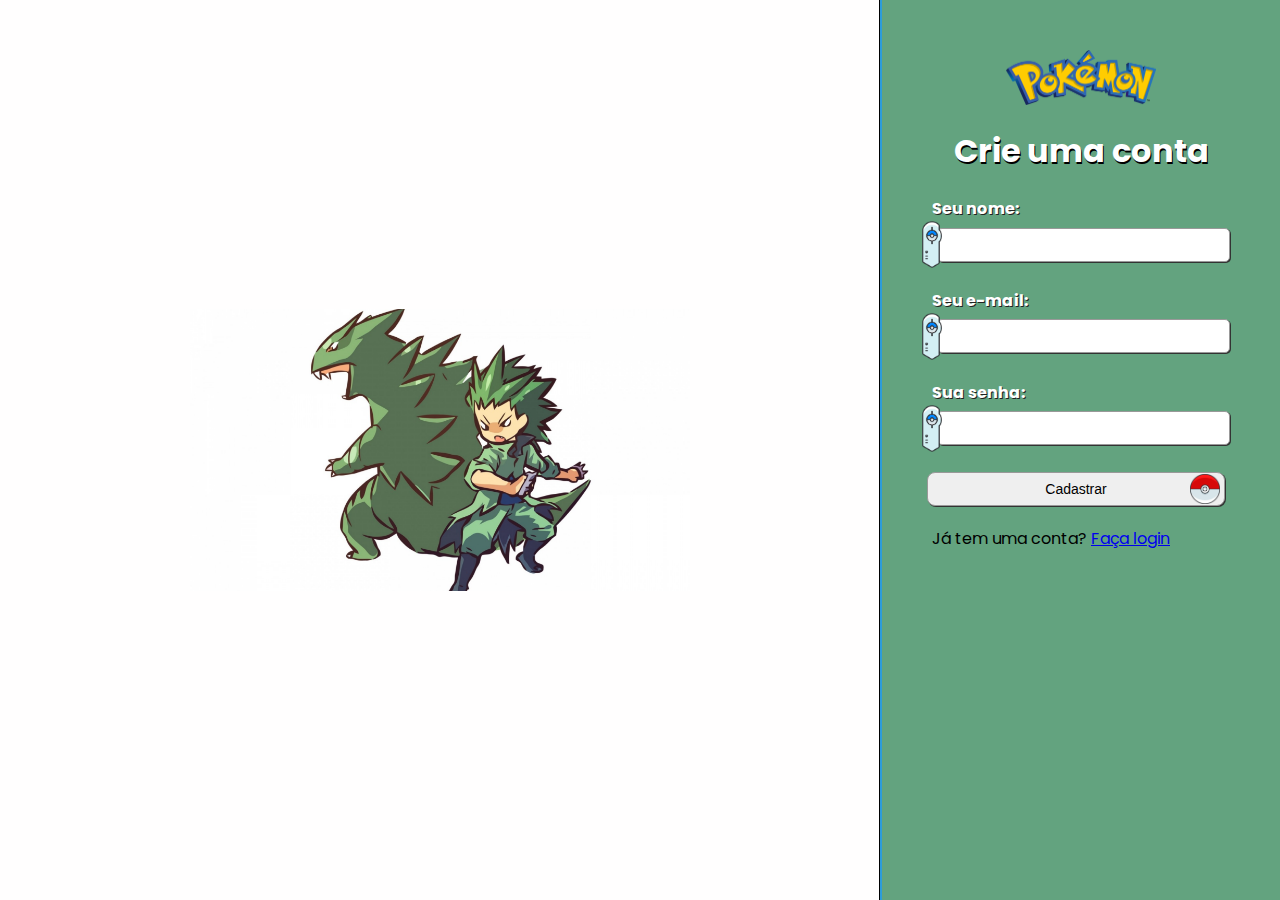
==== index.html @ 9837fa2c "Style basic" ====
<!DOCTYPE html>
<html lang="en">
<head>
    <meta charset="UTF-8">
    <meta http-equiv="X-UA-Compatible" content="IE=edge">
    <meta name="viewport" content="width=device-width, initial-scale=1.0">
    <title>FormJS</title>
    <link rel="stylesheet" href="style.css">
    <script src="./script.js"></script>
</head>
<body>
    <div class="screen">
        <div class="leftside">
            <img src="./images/pokeform.png" alt="imagem formulario pokemon">
        </div>
        <div class="rightside">
            <img src="./images/logo.png">
            <h1>Crie uma conta</h1>

            <form method="POST" class="pokevalidator">
                <label>
                    Seu nome:<br>
                    <div class="input-bar">
                        <img src="./images/group.png">
                    <input type="text" name="name" data-rules="required">
                    </div>
                </label>
                <label>
                    Seu e-mail:<br>
                    <div class="input-bar">
                        <img src="./images/group.png">
                        <input type="text" name="email">
                    </div>
                </label>
                <label>
                    Sua senha:<br>
                    <div class="input-bar">
                        <img src="./images/group.png">
                        <input type="text" name="password">
                    </div>
                </label>
                <label>
                    <div class="input-button">
                        <input type="submit" value="Cadastrar">
                        <img src="./images/pokeball.png">
                    </div>
                </label>
            </form>
            <div>
                Já tem uma conta? <a href="#">Faça login</a>
            </div>
        </div>
    </div>
</body>
</html>
---- style.css ----
@import url('https://fonts.googleapis.com/css2?family=Poppins:ital,wght@0,100;0,200;0,300;0,400;0,500;0,600;0,700;0,800;0,900;1,100;1,200;1,300;1,400;1,500;1,600;1,700;1,800;1,900&display=swap');

* {
    box-sizing: border-box;
}

body {
    font-family: 'Poppins', sans-serif;
    margin: 0;
}

.screen {
    display: flex;
    height: 100vh;
}

.leftside {
    flex: 1;
    display: flex;
    justify-content: center;
    align-items: center;
    background-color: rgb(255, 254, 254);
    border-right: 1px solid #000;
}

.leftside img {
    max-width: 500px;
    height: auto;
}

.rightside {
    width: 400px;
    background-color: #63a37f;
    padding: 50px;
    border-left: 2px solid #2D9CDB;
}

.rightside h1 {
    color: #FFF;
    text-shadow: 1px 2px #000;
    font-weight: bold;
    text-align: center;
}

.rightside img {
    display: flex;
    width: 150px;
    margin: auto;
}

.input-bar {
    display: flex;
    align-items: center;
}

.rightside label {
    display: block;
    color: #FFF;
    text-shadow: 1px 1px #222;
    font-weight: bold;
    margin-bottom: 20px;
}

.rightside label img {
    margin-left: -10px;
    width: 20px;
    z-index: 99;
}

.rightside input {
    width: 100%;
    border: 1px solid #999;
    box-shadow: 1px 1px #333;
    border-radius: 5px;
    padding: 8px;
    font-size: 14px;
    outline: 0;
    margin-left: -5px;
}

.input-button {
    display: flex;
    flex-direction: row;
    flex-wrap: nowrap;
    align-items: center;
}

.input-button img {
    margin-left: -35px !important;
    width: 30px !important;
    transition: transform .7s ease-in-out;
}

.input-button:hover img{
    transform: rotate(-360deg);
}

.input-button input {
    border-radius: 8px;
}
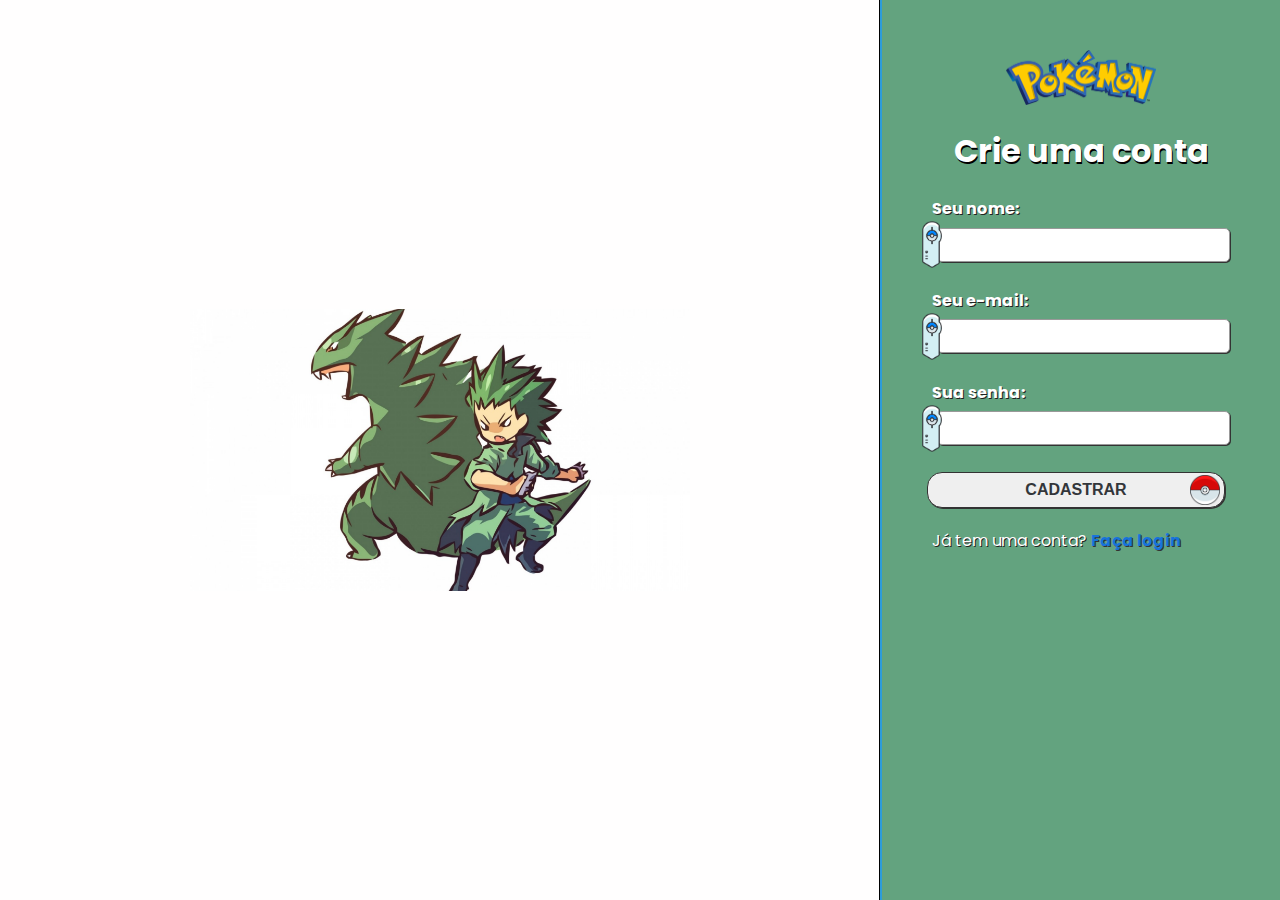
==== commit 78cd283d: "style main page finished" ====
--- a/index.html
+++ b/index.html
@@ -41,13 +41,13 @@
                 </label>
                 <label>
                     <div class="input-button">
-                        <input type="submit" value="Cadastrar">
+                        <input type="submit" value="Cadastrar" style="cursor: pointer;">
                         <img src="./images/pokeball.png">
                     </div>
                 </label>
             </form>
-            <div>
-                Já tem uma conta? <a href="#">Faça login</a>
+            <div class="input-login">
+                <p>Já tem uma conta? <a href="#">Faça login</a></p>
             </div>
         </div>
     </div>
--- a/style.css
+++ b/style.css
@@ -53,6 +53,12 @@
     align-items: center;
 }
 
+.input-bar input:focus {
+    border-top: 2px solid #2D9CDB;
+    border-right: 2px solid #2D9CDB;
+    border-bottom: 2px solid #2D9CDB;
+}
+
 .rightside label {
     display: block;
     color: #FFF;
@@ -83,6 +89,7 @@
     flex-direction: row;
     flex-wrap: nowrap;
     align-items: center;
+    cursor: pointer;
 }
 
 .input-button img {
@@ -91,10 +98,37 @@
     transition: transform .7s ease-in-out;
 }
 
+.input-button input {
+    display: inline-block;
+    border-radius: 15px;
+    border: 1px solid #333;
+    color: #33363A;
+    text-transform: uppercase;
+    font-size: 16px;
+    font-weight: bold;
+    transition: all .3s;
+}
+
+.input-button:hover input {
+    background-color: #FF9C0D;
+    color: #33363A;
+    box-shadow: 2px 2px 3px #FFD00B;
+    text-shadow: 1px 1px #ddd;
+}
+
+
 .input-button:hover img{
     transform: rotate(-360deg);
 }
 
-.input-button input {
-    border-radius: 8px;
+.input-login p {
+    color: #FFF;
+    text-shadow: 1px 1px #222;
+}
+
+.input-login a {
+    color: #1773db;
+    text-shadow: 1px 1px #333;
+    text-decoration: none;
+    font-weight: bold;
 }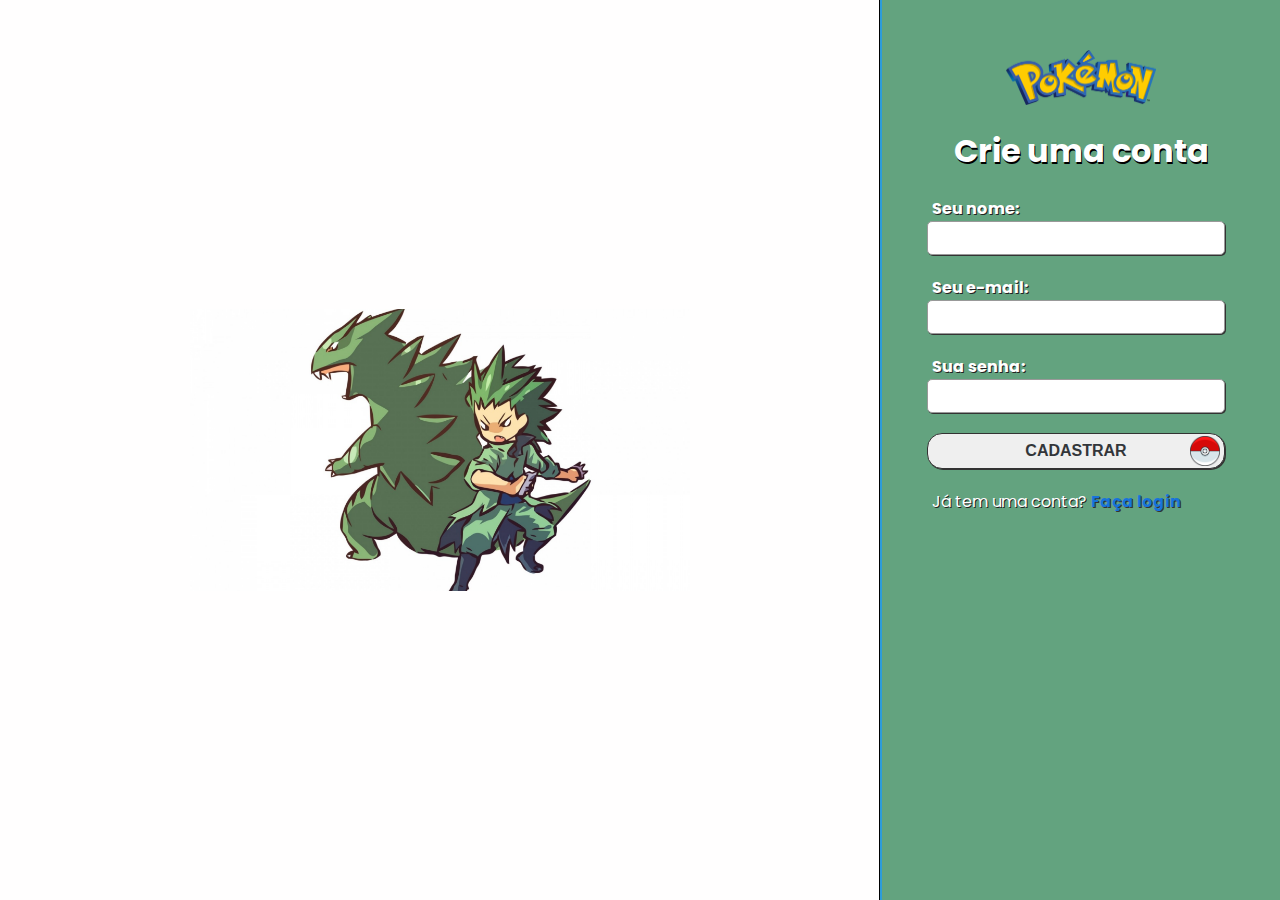
==== commit 0fef7e57: "validator finished" ====
--- a/index.html
+++ b/index.html
@@ -4,9 +4,9 @@
     <meta charset="UTF-8">
     <meta http-equiv="X-UA-Compatible" content="IE=edge">
     <meta name="viewport" content="width=device-width, initial-scale=1.0">
-    <title>FormJS</title>
+    <title>Virtual Pokedex</title>
+    <link rel="icon" href="./images/favicon.png"/>
     <link rel="stylesheet" href="style.css">
-    <script src="./script.js"></script>
 </head>
 <body>
     <div class="screen">
@@ -17,27 +17,27 @@
             <img src="./images/logo.png">
             <h1>Crie uma conta</h1>
 
-            <form method="POST" class="pokevalidator">
+            <form method="POST" action="cadastro.php" class="pokevalidator">
                 <label>
                     Seu nome:<br>
-                    <div class="input-bar">
+                    <!-- <div class="input-bar">
                         <img src="./images/group.png">
-                    <input type="text" name="name" data-rules="required">
-                    </div>
+                    </div> -->
+                    <input type="text" name="name" data-rules="required,min=4">
                 </label>
                 <label>
                     Seu e-mail:<br>
-                    <div class="input-bar">
+                    <!-- <div class="input-bar">
                         <img src="./images/group.png">
-                        <input type="text" name="email">
-                    </div>
+                    </div> -->
+                    <input type="text" name="email" data-rules="required,email">
                 </label>
                 <label>
                     Sua senha:<br>
-                    <div class="input-bar">
+                    <!-- <div class="input-bar">
                         <img src="./images/group.png">
-                        <input type="text" name="password">
-                    </div>
+                    </div> -->
+                    <input type="password" name="password" data-rules="required,min=6">
                 </label>
                 <label>
                     <div class="input-button">
@@ -51,5 +51,6 @@
             </div>
         </div>
     </div>
+    <script src="./JS/form.js"></script>
 </body>
 </html>--- a/style.css
+++ b/style.css
@@ -48,16 +48,10 @@
     margin: auto;
 }
 
-.input-bar {
+/* .input-bar {
     display: flex;
     align-items: center;
-}
-
-.input-bar input:focus {
-    border-top: 2px solid #2D9CDB;
-    border-right: 2px solid #2D9CDB;
-    border-bottom: 2px solid #2D9CDB;
-}
+} */
 
 .rightside label {
     display: block;
@@ -67,11 +61,12 @@
     margin-bottom: 20px;
 }
 
-.rightside label img {
-    margin-left: -10px;
-    width: 20px;
-    z-index: 99;
-}
+/* .rightside .input-bar img {
+    display: inline-block !important;
+    margin-left: -10px !important;
+    width: 20px !important;
+    z-index: 99 !important;
+} */
 
 .rightside input {
     width: 100%;
@@ -82,6 +77,13 @@
     font-size: 14px;
     outline: 0;
     margin-left: -5px;
+}
+
+.rightside input:focus {
+    border-top: 2px solid #2D9CDB;
+    border-right: 2px solid #2D9CDB;
+    border-left: 2px solid #2D9CDB;
+    border-bottom: 2px solid #2D9CDB;
 }
 
 .input-button {
@@ -112,13 +114,51 @@
 .input-button:hover input {
     background-color: #FF9C0D;
     color: #33363A;
+    text-shadow: 1px 1px #ddd;
     box-shadow: 2px 2px 3px #FFD00B;
-    text-shadow: 1px 1px #ddd;
 }
 
+.input-button:active input {
+    background-color: #00FA6D;
+    color: #FFF;
+    text-shadow: 2px 2px #333;
+    box-shadow: 2px 2px 3px #0A734C;
+}
 
-.input-button:hover img{
-    transform: rotate(-360deg);
+@keyframes rotate {
+    0% {
+    transform: rotate(0deg);
+    }
+    50% {
+    transform: rotate(180deg);
+    }
+    100% {
+    transform: rotate(360deg);
+    }
+}
+
+@keyframes scale {
+    0% {
+    transform: scale(1);
+    }
+    50% {
+    transform: scale(1.2);
+    }
+    100% {
+    transform: scale(1);
+    }
+}
+
+.input-button:hover img {
+    animation: rotate 1s ease;
+    border: 2px solid #FFF;
+    border-radius: 50%;
+}
+
+.input-button:active img {
+    animation: scale 1s ease;
+    border: 2px solid #2D9CDB;
+    border-radius: 50%;
 }
 
 .input-login p {
@@ -131,4 +171,22 @@
     text-shadow: 1px 1px #333;
     text-decoration: none;
     font-weight: bold;
+}
+
+.error {
+    font-size: 11px;
+    background-color: #FF0000;
+    color: #FFF;
+    padding: 4px;
+    margin-top: 0px;
+    margin-bottom: -5px;
+    margin-right: 10px;
+    border-radius: 0px 0px 20px 20px;
+    text-align: center;
+}
+
+@media (max-width: 768px) {
+    .leftside {
+        display: none;
+    }
 }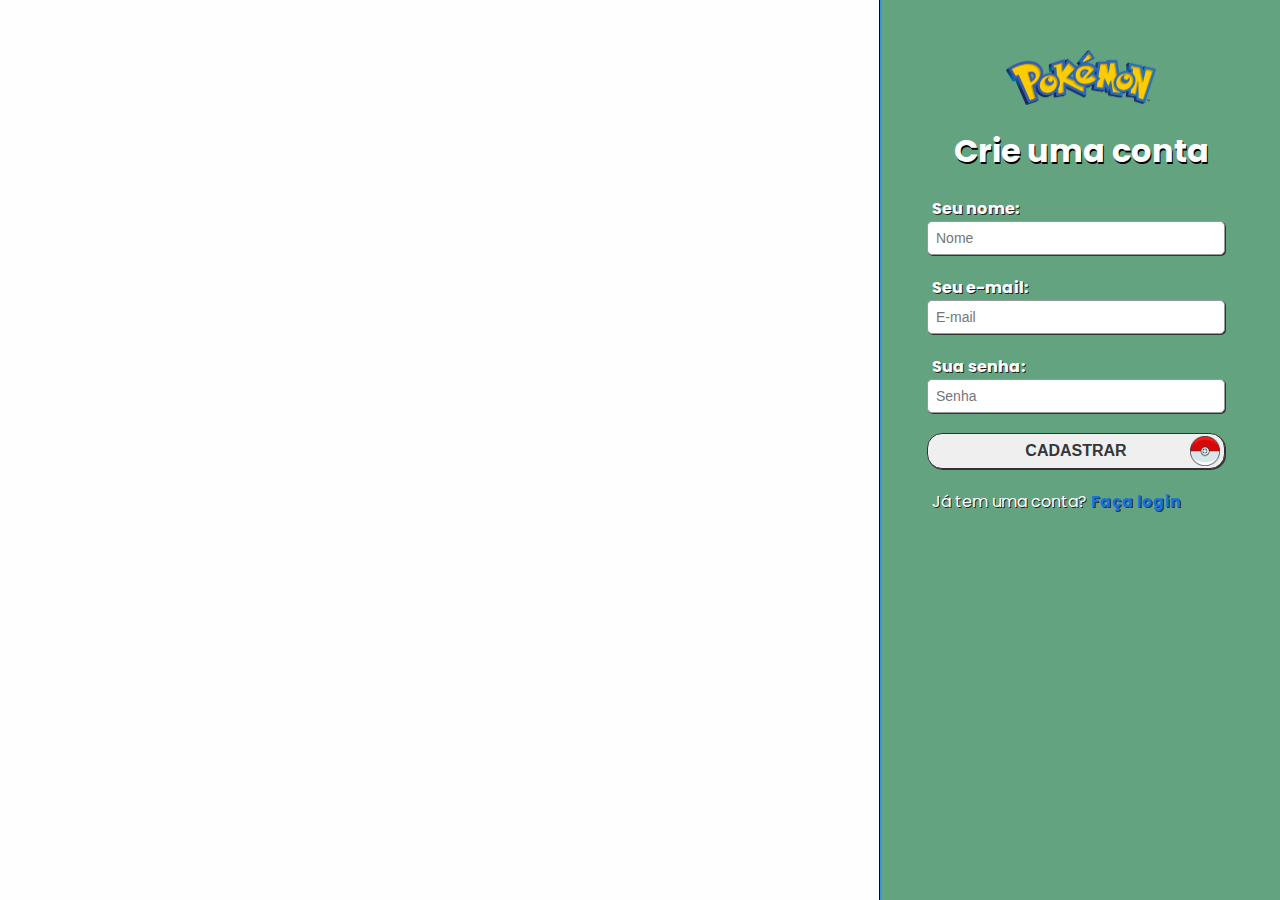
==== commit 57c4fe20: "criação do slide" ====
--- a/index.html
+++ b/index.html
@@ -11,9 +11,16 @@
 <body>
     <div class="screen">
         <div class="leftside">
-            <img src="./images/pokeform.png" alt="imagem formulario pokemon">
+            <div class="poke-slider">
+                <div class="slider-item"></div>
+                <div class="slider-item"></div>
+                <div class="slider-item"></div>
+                <div class="slider-item"></div>
+                <div class="slider-item"></div>
+            </div>
         </div>
-        <div class="rightside">
+
+        <div id="cadastro" class="rightside-cadastro">
             <img src="./images/logo.png">
             <h1>Crie uma conta</h1>
 
@@ -23,33 +30,73 @@
                     <!-- <div class="input-bar">
                         <img src="./images/group.png">
                     </div> -->
-                    <input type="text" name="name" data-rules="required,min=4">
+                    <input type="text" name="name" placeholder="Nome" data-rules="required,min=4">
                 </label>
                 <label>
                     Seu e-mail:<br>
                     <!-- <div class="input-bar">
                         <img src="./images/group.png">
                     </div> -->
-                    <input type="text" name="email" data-rules="required,email">
+                    <input type="text" name="email" placeholder="E-mail" data-rules="required,email">
                 </label>
                 <label>
                     Sua senha:<br>
                     <!-- <div class="input-bar">
                         <img src="./images/group.png">
                     </div> -->
-                    <input type="password" name="password" data-rules="required,min=6">
+                    <input type="password" name="password" placeholder="Senha" data-rules="required,min=6">
                 </label>
                 <label>
-                    <div class="input-button">
+                    <div class="input-button btn-cadastro">
                         <input type="submit" value="Cadastrar" style="cursor: pointer;">
                         <img src="./images/pokeball.png">
                     </div>
                 </label>
             </form>
             <div class="input-login">
-                <p>Já tem uma conta? <a href="#">Faça login</a></p>
+                <p>Já tem uma conta? <a href="#" onclick="exibeLogin()">Faça login</a></p>
             </div>
         </div>
+
+        <div id="login" class="rightside-login">
+            <img src="./images/logo.png">
+            <h1>Faça login</h1>
+
+            <form method="POST" action="login.php" class="pokevalidator">
+                <label>
+                    Seu e-mail:<br>
+                    <!-- <div class="input-bar">
+                        <img src="./images/group.png">
+                    </div> -->
+                    <input type="text" name="email" placeholder="E-mail" data-rules="required,email">
+                </label>
+                <label>
+                    Sua senha:<br>
+                    <!-- <div class="input-bar">
+                        <img src="./images/group.png">
+                    </div> -->
+                    <input type="password" name="password" placeholder="Senha" data-rules="required,min=6">
+                </label>
+                <label>
+                    <div class="input-button btn-login">
+                        <input type="submit" value="Login" style="cursor: pointer;">
+                        <img src="./images/pokeball.png">
+                    </div>
+                </label>
+            </form>
+            <div class="input-login">
+                <p>Não tem uma conta? <a href="#" onclick="exibeCadastro()">Cadastre-se</a></p>
+            </div>
+        </div>
+
+        <div id="load-pokeball" class="rightside-load">
+            <div class="pokeball-transition">
+                <img src="./images/pokeball.png" class="circle">
+                <img src="./images/pokeball.png" class="circle">
+                <img src="./images/pokeball.png" class="circle">
+            </div>
+        </div>
+
     </div>
     <script src="./JS/form.js"></script>
 </body>
--- a/style.css
+++ b/style.css
@@ -9,10 +9,87 @@
     margin: 0;
 }
 
+/********************************
+Animation
+*********************************/
+
+@keyframes rotate {
+    0% {
+    transform: rotate(0deg);
+    }
+    50% {
+    transform: rotate(180deg);
+    }
+    100% {
+    transform: rotate(360deg);
+    }
+}
+
+@keyframes scale {
+    0% {
+    transform: scale(1);
+    }
+    50% {
+    transform: scale(1.2);
+    }
+    100% {
+    transform: scale(1);
+    }
+}
+
+@keyframes rotate-load {
+    0%{
+        transform: rotate(0deg);
+    }
+    50%{
+        transform: rotate(0deg);
+    }
+    100%{
+        transform: rotate(360deg);
+    }
+}
+
+@keyframes slideleft {
+    0%{
+        transform:translateX(0px);
+    }
+    25%{
+        transform:translateX(85px);
+    }
+    50%{
+        transform:translateX(0px);
+    }
+    100%{
+
+    }
+}
+
+@keyframes slideright {
+    0%{
+        transform:translateX(0px);
+    }
+    25%{
+        transform:translateX(-85px);
+    }
+    50%{
+        transform:translateX(0px);
+    }
+    100%{
+        
+    }
+}
+/********************************
+Animation
+*********************************/
+
 .screen {
     display: flex;
     height: 100vh;
 }
+
+/********************************
+Poke-Slider
+*********************************/
 
 .leftside {
     flex: 1;
@@ -28,21 +105,29 @@
     height: auto;
 }
 
-.rightside {
+/********************************
+Poke-Slider
+*********************************/
+
+/********************************
+Login
+*********************************/
+.rightside-login {
     width: 400px;
-    background-color: #63a37f;
+    background-color: #2D9CDB;
     padding: 50px;
-    border-left: 2px solid #2D9CDB;
-}
-
-.rightside h1 {
+    border-left: 2px solid #63a37f;
+    display: none;
+}
+
+.rightside-login h1 {
     color: #FFF;
     text-shadow: 1px 2px #000;
     font-weight: bold;
     text-align: center;
 }
 
-.rightside img {
+.rightside-login img {
     display: flex;
     width: 150px;
     margin: auto;
@@ -53,7 +138,7 @@
     align-items: center;
 } */
 
-.rightside label {
+.rightside-login label {
     display: block;
     color: #FFF;
     text-shadow: 1px 1px #222;
@@ -61,14 +146,14 @@
     margin-bottom: 20px;
 }
 
-/* .rightside .input-bar img {
+/* .rightside-login .input-bar img {
     display: inline-block !important;
     margin-left: -10px !important;
     width: 20px !important;
     z-index: 99 !important;
 } */
 
-.rightside input {
+.rightside-login input {
     width: 100%;
     border: 1px solid #999;
     box-shadow: 1px 1px #333;
@@ -79,13 +164,197 @@
     margin-left: -5px;
 }
 
-.rightside input:focus {
+.rightside-login input:focus {
+    border-top: 2px solid #63a37f;
+    border-right: 2px solid #63a37f;
+    border-left: 2px solid #63a37f;
+    border-bottom: 2px solid #63a37f;
+}
+
+.input-button.btn-login input {
+    display: inline-block;
+    border-radius: 15px;
+    border: 1px solid #333 !important;
+    color: #33363A;
+    text-transform: uppercase;
+    font-size: 16px;
+    font-weight: bold;
+    transition: all .3s;
+}
+
+.input-button.btn-login:hover input {
+    background-color: #FF9C0D;
+    color: #33363A;
+    text-shadow: 1px 1px #ddd;
+    box-shadow: 2px 2px 3px #FFD00B;
+    border: none !important;
+}
+
+.input-button.btn-login:active input {
+    background-color: #0068FF;
+    color: #FFF;
+    text-shadow: 2px 2px #333;
+    box-shadow: 2px 2px 3px #005fb3;
+    border: none !important;
+}
+
+.input-button.btn-login:hover img {
+    animation: rotate 1s ease;
+    border: 2px solid #FFF;
+    border-radius: 50%;
+}
+
+.input-button.btn-login:active img {
+    animation: scale 1s ease;
+    border: 2px solid #00FA6D;
+    border-radius: 50%;
+}
+
+/********************************
+Login
+*********************************/
+
+/********************************
+Load screen
+*********************************/
+.rightside-load {
+    display: flex;
+    flex-direction: row;
+    align-items: center;
+    background-image: linear-gradient(#63a37f, #2D9CDB);
+    display: none;
+}
+.pokeball-transition {
+    transform-origin: center;
+    animation: rotate-load 2s ease forwards infinite;
+}
+
+.pokeball-transition img {
+    width: 50px;
+}
+.circle {
+    position: relative;
+    animation: rotate 2s ease forwards infinite;
+}
+
+.circle:nth-child(1){
+    left: -30px;
+    animation: slideleft 2s ease forwards infinite;
+}
+
+.circle:nth-child(3){
+    left: 30px;
+    animation: slideright 2s ease forwards infinite;
+}
+
+/********************************
+Load screen
+*********************************/
+
+/********************************
+Cadastro 
+*********************************/
+.rightside-cadastro {
+    width: 400px;
+    background-color: #63a37f;
+    padding: 50px;
+    border-left: 2px solid #2D9CDB;
+}
+
+.rightside-cadastro h1 {
+    color: #FFF;
+    text-shadow: 1px 2px #000;
+    font-weight: bold;
+    text-align: center;
+}
+
+.rightside-cadastro img {
+    display: flex;
+    width: 150px;
+    margin: auto;
+}
+
+/* .input-bar {
+    display: flex;
+    align-items: center;
+} */
+
+.rightside-cadastro label {
+    display: block;
+    color: #FFF;
+    text-shadow: 1px 1px #222;
+    font-weight: bold;
+    margin-bottom: 20px;
+}
+
+/* .rightside-cadastro .input-bar img {
+    display: inline-block !important;
+    margin-left: -10px !important;
+    width: 20px !important;
+    z-index: 99 !important;
+} */
+
+.rightside-cadastro input {
+    width: 100%;
+    border: 1px solid #999;
+    box-shadow: 1px 1px #333;
+    border-radius: 5px;
+    padding: 8px;
+    font-size: 14px;
+    outline: 0;
+    margin-left: -5px;
+}
+
+.rightside-cadastro input:focus {
     border-top: 2px solid #2D9CDB;
     border-right: 2px solid #2D9CDB;
     border-left: 2px solid #2D9CDB;
     border-bottom: 2px solid #2D9CDB;
 }
 
+.input-button.btn-cadastro input {
+    display: inline-block;
+    border-radius: 15px;
+    border: 1px solid #333 !important;
+    color: #33363A;
+    text-transform: uppercase;
+    font-size: 16px;
+    font-weight: bold;
+    transition: all .3s;
+}
+
+.input-button.btn-cadastro:hover input {
+    background-color: #FF9C0D;
+    color: #33363A;
+    text-shadow: 1px 1px #ddd;
+    box-shadow: 2px 2px 3px #FFD00B;
+    border: none !important;
+}
+
+.input-button.btn-cadastro:active input {
+    background-color: #00FA6D;
+    color: #FFF;
+    text-shadow: 2px 2px #333;
+    box-shadow: 2px 2px 3px #0A734C;
+    border: none !important;
+}
+
+.input-button.btn-cadastro:hover img {
+    animation: rotate 1s ease;
+    border: 2px solid #FFF;
+    border-radius: 50%;
+}
+
+.input-button.btn-cadastro:active img {
+    animation: scale 1s ease;
+    border: 2px solid #2D9CDB;
+    border-radius: 50%;
+}
+
+/********************************
+Cadastro 
+*********************************/
+
 .input-button {
     display: flex;
     flex-direction: row;
@@ -98,67 +367,6 @@
     margin-left: -35px !important;
     width: 30px !important;
     transition: transform .7s ease-in-out;
-}
-
-.input-button input {
-    display: inline-block;
-    border-radius: 15px;
-    border: 1px solid #333;
-    color: #33363A;
-    text-transform: uppercase;
-    font-size: 16px;
-    font-weight: bold;
-    transition: all .3s;
-}
-
-.input-button:hover input {
-    background-color: #FF9C0D;
-    color: #33363A;
-    text-shadow: 1px 1px #ddd;
-    box-shadow: 2px 2px 3px #FFD00B;
-}
-
-.input-button:active input {
-    background-color: #00FA6D;
-    color: #FFF;
-    text-shadow: 2px 2px #333;
-    box-shadow: 2px 2px 3px #0A734C;
-}
-
-@keyframes rotate {
-    0% {
-    transform: rotate(0deg);
-    }
-    50% {
-    transform: rotate(180deg);
-    }
-    100% {
-    transform: rotate(360deg);
-    }
-}
-
-@keyframes scale {
-    0% {
-    transform: scale(1);
-    }
-    50% {
-    transform: scale(1.2);
-    }
-    100% {
-    transform: scale(1);
-    }
-}
-
-.input-button:hover img {
-    animation: rotate 1s ease;
-    border: 2px solid #FFF;
-    border-radius: 50%;
-}
-
-.input-button:active img {
-    animation: scale 1s ease;
-    border: 2px solid #2D9CDB;
-    border-radius: 50%;
 }
 
 .input-login p {
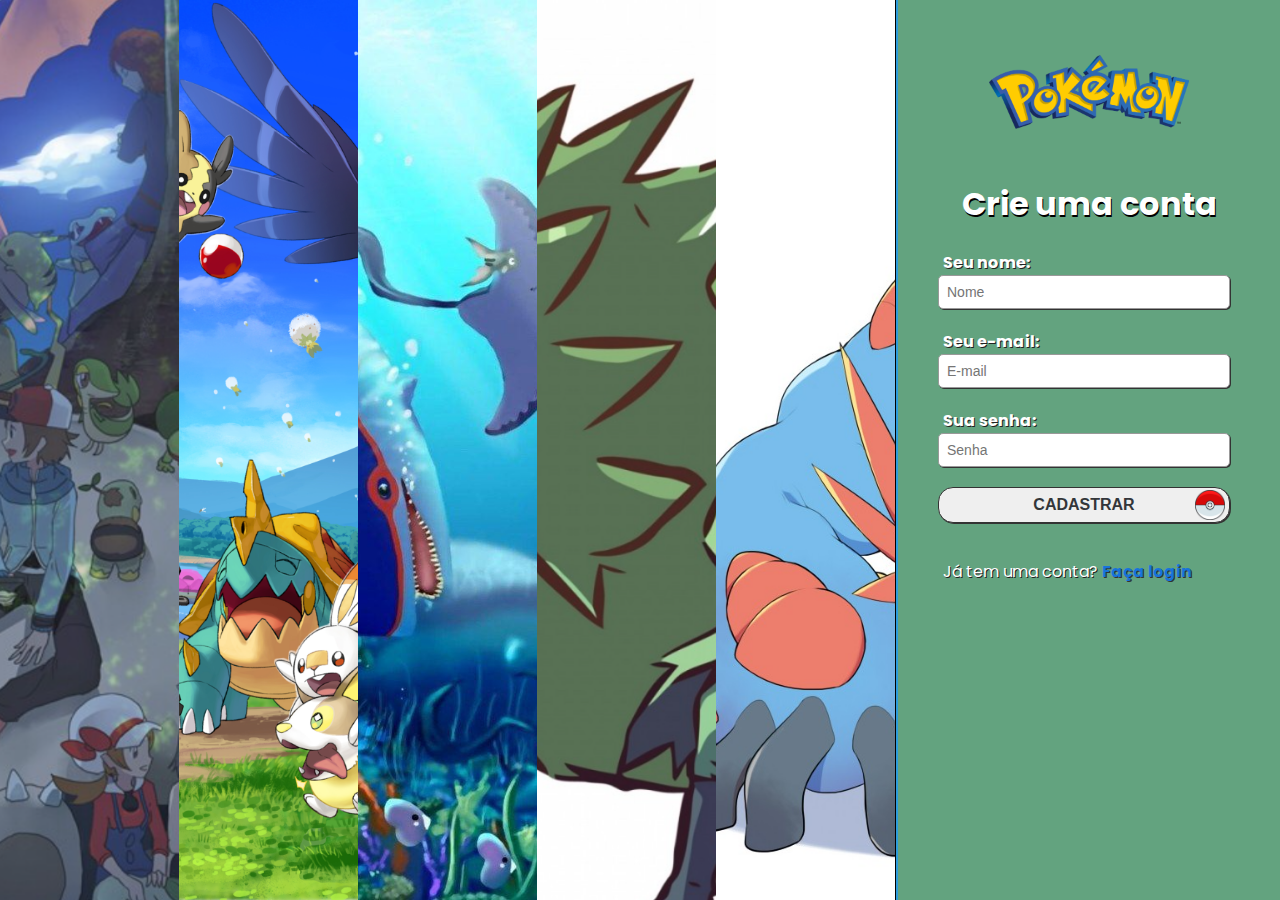
==== commit 32675227: "images fix" ====
--- a/index.html
+++ b/index.html
@@ -4,19 +4,24 @@
     <meta charset="UTF-8">
     <meta http-equiv="X-UA-Compatible" content="IE=edge">
     <meta name="viewport" content="width=device-width, initial-scale=1.0">
-    <title>Virtual Pokedex</title>
+    <title>Virtual Pokedex - Home</title>
     <link rel="icon" href="./images/favicon.png"/>
-    <link rel="stylesheet" href="style.css">
+    <link rel="stylesheet" href="./style/index.css">
+    <link rel="stylesheet" href="https://cdnjs.cloudflare.com/ajax/libs/font-awesome/5.15.3/css/all.min.css" integrity="sha512-iBBXm8fW90+nuLcSKlbmrPcLa0OT92xO1BIsZ+ywDWZCvqsWgccV3gFoRBv0z+8dLJgyAHIhR35VZc2oM/gI1w==" crossorigin="anonymous" referrerpolicy="no-referrer" />
 </head>
 <body>
     <div class="screen">
         <div class="leftside">
+            <div class="slider-controls">
+                <div class="slider-control" onclick="goPrevious();"><i class="fas fa-arrow-alt-circle-left"></i></div>
+                <div class="slider-control" onclick="goNext();"><i class="fas fa-arrow-alt-circle-right"></i></div>
+            </div>
             <div class="poke-slider">
-                <div class="slider-item"></div>
-                <div class="slider-item"></div>
-                <div class="slider-item"></div>
-                <div class="slider-item"></div>
-                <div class="slider-item"></div>
+                <div class="slider-item" style="background-image: url('images/pokeslide1.png')"></div>
+                <div class="slider-item" style="background-image: url('images/pokeslide2.png')"></div>
+                <div class="slider-item" style="background-image: url('images/pokeslide3.png')"></div>
+                <div class="slider-item" style="background-image: url('images/pokeslide4.png')"></div>
+                <div class="slider-item" style="background-image: url('images/pokeslide5.png')"></div>
             </div>
         </div>
 
@@ -24,26 +29,17 @@
             <img src="./images/logo.png">
             <h1>Crie uma conta</h1>
 
-            <form method="POST" action="cadastro.php" class="pokevalidator">
+            <form name="register" method="POST" action="cadastro.html" class="pokevalidator">
                 <label>
                     Seu nome:<br>
-                    <!-- <div class="input-bar">
-                        <img src="./images/group.png">
-                    </div> -->
                     <input type="text" name="name" placeholder="Nome" data-rules="required,min=4">
                 </label>
                 <label>
                     Seu e-mail:<br>
-                    <!-- <div class="input-bar">
-                        <img src="./images/group.png">
-                    </div> -->
                     <input type="text" name="email" placeholder="E-mail" data-rules="required,email">
                 </label>
                 <label>
                     Sua senha:<br>
-                    <!-- <div class="input-bar">
-                        <img src="./images/group.png">
-                    </div> -->
                     <input type="password" name="password" placeholder="Senha" data-rules="required,min=6">
                 </label>
                 <label>
@@ -62,19 +58,13 @@
             <img src="./images/logo.png">
             <h1>Faça login</h1>
 
-            <form method="POST" action="login.php" class="pokevalidator">
+            <form name="login" method="GET" action="pokedex.html" class="pokevalidator">
                 <label>
                     Seu e-mail:<br>
-                    <!-- <div class="input-bar">
-                        <img src="./images/group.png">
-                    </div> -->
                     <input type="text" name="email" placeholder="E-mail" data-rules="required,email">
                 </label>
                 <label>
                     Sua senha:<br>
-                    <!-- <div class="input-bar">
-                        <img src="./images/group.png">
-                    </div> -->
                     <input type="password" name="password" placeholder="Senha" data-rules="required,min=6">
                 </label>
                 <label>
@@ -99,5 +89,6 @@
 
     </div>
     <script src="./JS/form.js"></script>
+    <script src="./JS/slider.js"></script>
 </body>
 </html>--- a/style/index.css
+++ b/style/index.css
@@ -0,0 +1,526 @@
+@import url('https://fonts.googleapis.com/css2?family=Poppins:ital,wght@0,100;0,200;0,300;0,400;0,500;0,600;0,700;0,800;0,900;1,100;1,200;1,300;1,400;1,500;1,600;1,700;1,800;1,900&display=swap');
+
+* {
+    box-sizing: border-box;
+}
+
+body {
+    font-family: 'Poppins', sans-serif;
+    margin: 0;
+}
+
+/********************************
+Animation
+*********************************/
+
+@keyframes rotate {
+    0% {
+    transform: rotate(0deg);
+    }
+    50% {
+    transform: rotate(180deg);
+    }
+    100% {
+    transform: rotate(360deg);
+    }
+}
+
+@keyframes scale {
+    0% {
+    transform: scale(1);
+    }
+    50% {
+    transform: scale(1.2);
+    }
+    100% {
+    transform: scale(1);
+    }
+}
+
+@keyframes rotate-load {
+    0%{
+        transform: rotate(0deg);
+    }
+    50%{
+        transform: rotate(0deg);
+    }
+    100%{
+        transform: rotate(360deg);
+    }
+}
+
+@keyframes rotate-center {
+    0% {
+    transform: rotate(0deg);
+    }
+    50% {
+    transform: rotate(360deg);
+    }
+    100% {
+    transform: rotate(0deg);
+    }
+}
+
+@keyframes slideleft {
+    0%{
+        transform: translateX(0px) rotate(0deg);
+    }
+    25%{
+        transform: translateX(85px) rotate(360deg);
+    }
+    50%{
+        transform: translateX(0px) rotate(0deg) ;
+    }
+    100%{
+
+    }
+}
+
+@keyframes slideright {
+    0%{
+        transform: translateX(0px) rotate(0deg);
+    }
+    25%{
+        transform: translateX(-85px) rotate(360deg);
+    }
+    50%{
+        transform: translateX(0px) rotate(0deg) ;
+    }
+    100%{
+
+    }
+}
+
+/********************************
+Animation
+*********************************/
+
+.screen {
+    display: flex;
+}
+
+/********************************
+Poke-Slider
+*********************************/
+
+.leftside {
+    display: flex;
+    flex-direction: column;
+    flex: 60%;
+    height: 100vh;
+    overflow: hidden;
+    border-right: 1px solid #000;
+}
+
+.poke-slider {
+    height: 100%;
+    display: flex;
+    transition: all 1s ease;
+}
+
+.slider-item {
+    width: 100vw;
+    height: inherit;
+    background-position: center;
+    background-size: cover !important;
+}
+
+.slider-controls {
+    position: absolute;
+    z-index: 99;
+    display: flex;
+    justify-content: space-between;
+    flex: 60%;
+    align-items: center;
+}
+
+.slider-control {
+    background-color: transparent;
+    border-radius: 0%;
+    overflow: hidden;
+    cursor: pointer;
+}
+
+.slider-control i {
+    border-radius: 100%;
+    color: #FFD00B;
+    background-color: #FFF;
+    font-size: 30px;
+    margin-top: 2px;
+    transition: all 0.3s ease
+}
+
+.slider-control:hover i {
+    color: #FF9C0D;
+    background-color: rgb(214, 214, 214);
+    box-shadow: 1px 1px 2px #000;
+}
+
+.slider-control .fa-arrow-alt-circle-left {
+    margin-left: 10px;
+}
+
+.slider-control .fa-arrow-alt-circle-right {
+    margin-right: 15px;
+}
+
+/********************************
+Poke-Slider
+*********************************/
+
+/********************************
+Login
+*********************************/
+.rightside-login {
+    display: flex;
+    flex-direction: column;
+    flex: 20%;
+    width: 400px;
+    background-color: #2D9CDB;
+    padding: 25px;
+    border-left: 2px solid #63a37f;
+    display: none;
+}
+
+.rightside-login h1 {
+    color: #FFF;
+    text-shadow: 1px 2px #000;
+    font-weight: bold;
+    text-align: center;
+}
+
+.rightside-login img {
+    display: flex;
+    width: 200px;
+    margin-left: auto;
+    margin-right: auto;
+    margin-top: 70px;
+    margin-bottom: 30px;
+    padding: 0;
+}
+
+/* .input-bar {
+    display: flex;
+    align-items: center;
+} */
+
+.rightside-login label {
+    display: block;
+    color: #FFF;
+    text-shadow: 1px 1px #222;
+    font-weight: bold;
+    margin: 0 20px 20px 20px;
+}
+
+/* .rightside-login .input-bar img {
+    display: inline-block !important;
+    margin-left: -10px !important;
+    width: 20px !important;
+    z-index: 99 !important;
+} */
+
+.rightside-login input {
+    width: 100%;
+    border: 1px solid #999;
+    box-shadow: 1px 1px #333;
+    border-radius: 5px;
+    padding: 8px;
+    font-size: 14px;
+    outline: 0;
+    margin-left: -5px;
+}
+
+.rightside-login input:focus {
+    border-top: 2px solid #63a37f;
+    border-right: 2px solid #63a37f;
+    border-left: 2px solid #63a37f;
+    border-bottom: 2px solid #63a37f;
+}
+
+.input-button.btn-login input {
+    display: inline-block;
+    border-radius: 15px;
+    border: 1px solid #333 !important;
+    color: #33363A;
+    text-transform: uppercase;
+    font-size: 16px;
+    font-weight: bold;
+    transition: all .3s;
+}
+
+.input-button.btn-login:hover input {
+    background-color: #FF9C0D;
+    color: #33363A;
+    text-shadow: 1px 1px #ddd;
+    box-shadow: 2px 2px 3px #FFD00B;
+    border: none !important;
+}
+
+.input-button.btn-login:active input {
+    background-color: #0068FF;
+    color: #FFF;
+    text-shadow: 2px 2px #333;
+    box-shadow: 2px 2px 3px #005fb3;
+    border: none !important;
+}
+
+.input-button.btn-login:hover img {
+    animation: rotate 1s ease;
+    border: 2px solid #FFF;
+    border-radius: 50%;
+}
+
+.input-button.btn-login:active img {
+    animation: scale 1s ease;
+    border: 2px solid #00FA6D;
+    border-radius: 50%;
+}
+
+/********************************
+Login
+*********************************/
+
+/********************************
+Load screen
+*********************************/
+.rightside-load {
+    display: flex;
+    flex: 20%;
+    width: 400px;
+    flex-direction: row;
+    align-items: center;
+    justify-content: center;
+    background-image: linear-gradient(#63a37f, #2D9CDB);
+    display: none;
+}
+
+.pokeball-transition {
+    transform-origin: center;
+    animation: rotate-load 2s ease forwards infinite;
+}
+
+.pokeball-transition img {
+    width: 50px;
+}
+.circle {
+    position: relative;
+    animation: rotate-center 2s ease forwards infinite;
+}
+
+.circle:nth-child(1){
+    left: -30px;
+    transform-origin: center;
+    animation: slideleft 2s ease forwards infinite;
+}
+
+.circle:nth-child(3){
+    left: 30px;
+    transform-origin: center;
+    animation: slideright 2s ease forwards infinite;
+}
+
+/********************************
+Load screen
+*********************************/
+
+/********************************
+Cadastro 
+*********************************/
+.rightside-cadastro {
+    display: flex;
+    flex: 20%;
+    background-color: #63a37f;
+    padding: 25px;
+    border-left: 2px solid #2D9CDB;
+    flex-direction: column;
+}
+
+.rightside-cadastro h1 {
+    color: #FFF;
+    text-shadow: 1px 2px #000;
+    font-weight: bold;
+    text-align: center;
+}
+
+.rightside-cadastro img {
+    display: flex;
+    width: 200px;
+    margin-left: auto;
+    margin-right: auto;
+    margin-top: 30px;
+    margin-bottom: 30px;
+    padding: 0;
+}
+
+/* .input-bar {
+    display: flex;
+    align-items: center;
+} */
+
+.rightside-cadastro label {
+    display: block;
+    color: #FFF;
+    text-shadow: 1px 1px #222;
+    font-weight: bold;
+    margin: 0 20px 20px 20px;
+}
+
+/* .rightside-cadastro .input-bar img {
+    display: inline-block !important;
+    margin-left: -10px !important;
+    width: 20px !important;
+    z-index: 99 !important;
+} */
+
+.rightside-cadastro input {
+    width: 100%;
+    border: 1px solid #999;
+    box-shadow: 1px 1px #333;
+    border-radius: 5px;
+    padding: 8px;
+    font-size: 14px;
+    outline: 0;
+    margin-left: -5px;
+}
+
+.rightside-cadastro input:focus {
+    border-top: 2px solid #2D9CDB;
+    border-right: 2px solid #2D9CDB;
+    border-left: 2px solid #2D9CDB;
+    border-bottom: 2px solid #2D9CDB;
+}
+
+.input-button.btn-cadastro input {
+    display: inline-block;
+    border-radius: 15px;
+    border: 1px solid #333 !important;
+    color: #33363A;
+    text-transform: uppercase;
+    font-size: 16px;
+    font-weight: bold;
+    transition: all .3s;
+}
+
+.input-button.btn-cadastro:hover input {
+    background-color: #FF9C0D;
+    color: #33363A;
+    text-shadow: 1px 1px #ddd;
+    box-shadow: 2px 2px 3px #FFD00B;
+    border: none !important;
+}
+
+.input-button.btn-cadastro:active input {
+    background-color: #00FA6D;
+    color: #FFF;
+    text-shadow: 2px 2px #333;
+    box-shadow: 2px 2px 3px #0A734C;
+    border: none !important;
+}
+
+.input-button.btn-cadastro:hover img {
+    animation: rotate 1s ease;
+    border: 2px solid #FFF;
+    border-radius: 50%;
+}
+
+.input-button.btn-cadastro:active img {
+    animation: scale 1s ease;
+    border: 2px solid #2D9CDB;
+    border-radius: 50%;
+}
+
+/********************************
+Cadastro 
+*********************************/
+
+.input-button {
+    display: flex;
+    flex-direction: row;
+    flex-wrap: nowrap;
+    align-items: center;
+    cursor: pointer;
+}
+
+.input-button img {
+    margin: 0 !important;
+    margin-left: -35px !important;
+    width: 30px !important;
+    transition: transform .7s ease-in-out;
+}
+
+.input-login p {
+    color: #FFF;
+    text-shadow: 1px 1px #222;
+    margin-left: 20px;
+}
+
+.input-login a {
+    color: #1773db;
+    text-shadow: 1px 1px #333;
+    text-decoration: none;
+    font-weight: bold;
+}
+
+.error {
+    font-size: 11px;
+    background-color: #FF0000;
+    color: #FFF;
+    padding: 4px;
+    margin-top: 0px;
+    margin-bottom: -5px;
+    margin-right: 10px;
+    border-radius: 0px 0px 20px 20px;
+    text-align: center;
+}
+
+@media (max-width: 1200px) {
+    .rightside-cadastro {
+        flex: 20%;
+    }
+
+    .rightside-login {
+        flex: 20%;
+    }
+
+    .rightside-load {
+        flex: 20%;
+    }
+
+    .leftside {
+        flex: 60%;
+    }
+}
+
+@media (max-width: 992px) {
+    .rightside-cadastro {
+        flex: 40%;
+    }
+
+    .rightside-login {
+        flex: 40%;
+    }
+
+    .rightside-load {
+        flex: 40%;
+    }
+
+    .leftside {
+        flex: 50%;
+    }
+}
+
+@media (max-width: 768px) {
+    .leftside {
+        display: none;
+    }
+
+    .rightside-load,
+    .rightside-cadastro,
+    .rightside-login {
+        height: 100vh;
+    }
+
+    .rightside-cadastro img {
+        margin-top: 20px;
+    }
+}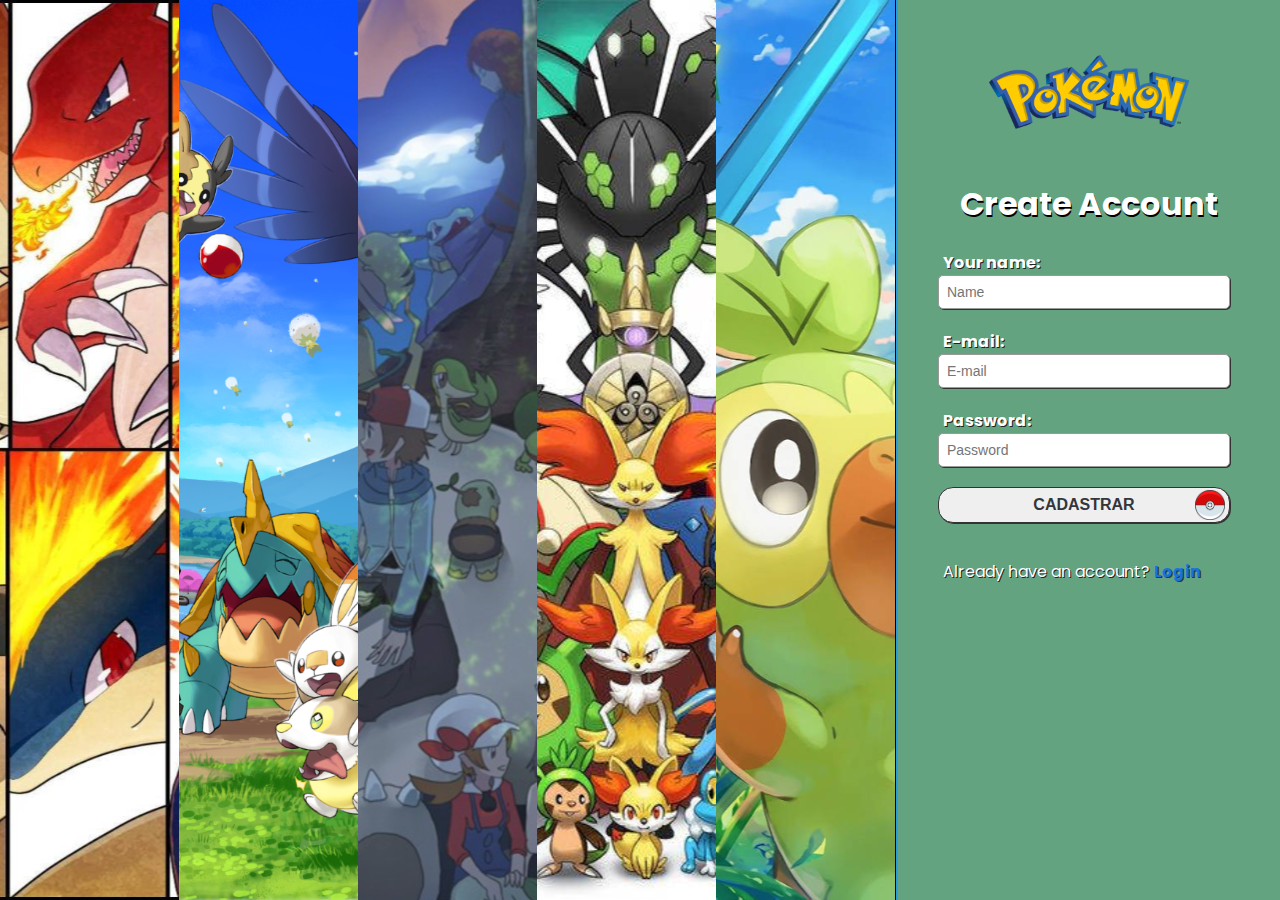
==== commit ece24548: "data refatorado" ====
--- a/index.html
+++ b/index.html
@@ -4,7 +4,7 @@
     <meta charset="UTF-8">
     <meta http-equiv="X-UA-Compatible" content="IE=edge">
     <meta name="viewport" content="width=device-width, initial-scale=1.0">
-    <title>Virtual Pokedex - Home</title>
+    <title>Virtual Pokedex</title>
     <link rel="icon" href="./images/favicon.png"/>
     <link rel="stylesheet" href="./style/index.css">
     <link rel="stylesheet" href="https://cdnjs.cloudflare.com/ajax/libs/font-awesome/5.15.3/css/all.min.css" integrity="sha512-iBBXm8fW90+nuLcSKlbmrPcLa0OT92xO1BIsZ+ywDWZCvqsWgccV3gFoRBv0z+8dLJgyAHIhR35VZc2oM/gI1w==" crossorigin="anonymous" referrerpolicy="no-referrer" />
@@ -17,30 +17,55 @@
                 <div class="slider-control" onclick="goNext();"><i class="fas fa-arrow-alt-circle-right"></i></div>
             </div>
             <div class="poke-slider">
-                <div class="slider-item" style="background-image: url('images/pokeslide1.png')"></div>
-                <div class="slider-item" style="background-image: url('images/pokeslide2.png')"></div>
-                <div class="slider-item" style="background-image: url('images/pokeslide3.png')"></div>
-                <div class="slider-item" style="background-image: url('images/pokeslide4.png')"></div>
-                <div class="slider-item" style="background-image: url('images/pokeslide5.png')"></div>
+                <div class="slider-item" style="background-image: url('images/pokeslide1.svg')"></div>
+                <div class="slider-item" style="background-image: url('images/pokeslide2.svg')"></div>
+                <div class="slider-item" style="background-image: url('images/pokeslide3.svg')"></div>
+                <div class="slider-item" style="background-image: url('images/pokeslide4.svg')"></div>
+                <div class="slider-item" style="background-image: url('images/pokeslide5.svg')"></div>
+            </div>
+        </div>
+
+        <div id="login" class="rightside-login">
+            <img src="./images/logo.png">
+            <h1>Login</h1>
+
+            <form name="login" method="GET" action="pokedex.html" class="pokevalidator">
+                <label>
+                    E-mail:<br>
+                    <input type="text" name="email" placeholder="E-mail" data-rules="required,email">
+                </label>
+                <label>
+                    Password:<br>
+                    <input type="password" name="password" placeholder="Password" data-rules="required,min=6">
+                </label>
+                <label>
+                    <div class="input-button btn-login">
+                        <input type="submit" value="Login" style="cursor: pointer;">
+                        <img src="./images/pokeball.png">
+                    </div>
+                </label>
+            </form>
+            <div class="input-login">
+                <p>Don't have an account? <a href="#" onclick="exibeCadastro()">Register</a></p>
             </div>
         </div>
 
         <div id="cadastro" class="rightside-cadastro">
             <img src="./images/logo.png">
-            <h1>Crie uma conta</h1>
+            <h1>Create Account</h1>
 
-            <form name="register" method="POST" action="cadastro.html" class="pokevalidator">
+            <form name="register" method="" action="" class="pokevalidator">
                 <label>
-                    Seu nome:<br>
-                    <input type="text" name="name" placeholder="Nome" data-rules="required,min=4">
+                    Your name:<br>
+                    <input type="text" name="name" placeholder="Name" data-rules="required,min=4">
                 </label>
                 <label>
-                    Seu e-mail:<br>
+                    E-mail:<br>
                     <input type="text" name="email" placeholder="E-mail" data-rules="required,email">
                 </label>
                 <label>
-                    Sua senha:<br>
-                    <input type="password" name="password" placeholder="Senha" data-rules="required,min=6">
+                    Password:<br>
+                    <input type="password" name="password" placeholder="Password" data-rules="required,min=6">
                 </label>
                 <label>
                     <div class="input-button btn-cadastro">
@@ -50,32 +75,7 @@
                 </label>
             </form>
             <div class="input-login">
-                <p>Já tem uma conta? <a href="#" onclick="exibeLogin()">Faça login</a></p>
-            </div>
-        </div>
-
-        <div id="login" class="rightside-login">
-            <img src="./images/logo.png">
-            <h1>Faça login</h1>
-
-            <form name="login" method="GET" action="pokedex.html" class="pokevalidator">
-                <label>
-                    Seu e-mail:<br>
-                    <input type="text" name="email" placeholder="E-mail" data-rules="required,email">
-                </label>
-                <label>
-                    Sua senha:<br>
-                    <input type="password" name="password" placeholder="Senha" data-rules="required,min=6">
-                </label>
-                <label>
-                    <div class="input-button btn-login">
-                        <input type="submit" value="Login" style="cursor: pointer;">
-                        <img src="./images/pokeball.png">
-                    </div>
-                </label>
-            </form>
-            <div class="input-login">
-                <p>Não tem uma conta? <a href="#" onclick="exibeCadastro()">Cadastre-se</a></p>
+                <p>Already have an account? <a href="#" onclick="exibeLogin()">Login</a></p>
             </div>
         </div>
 
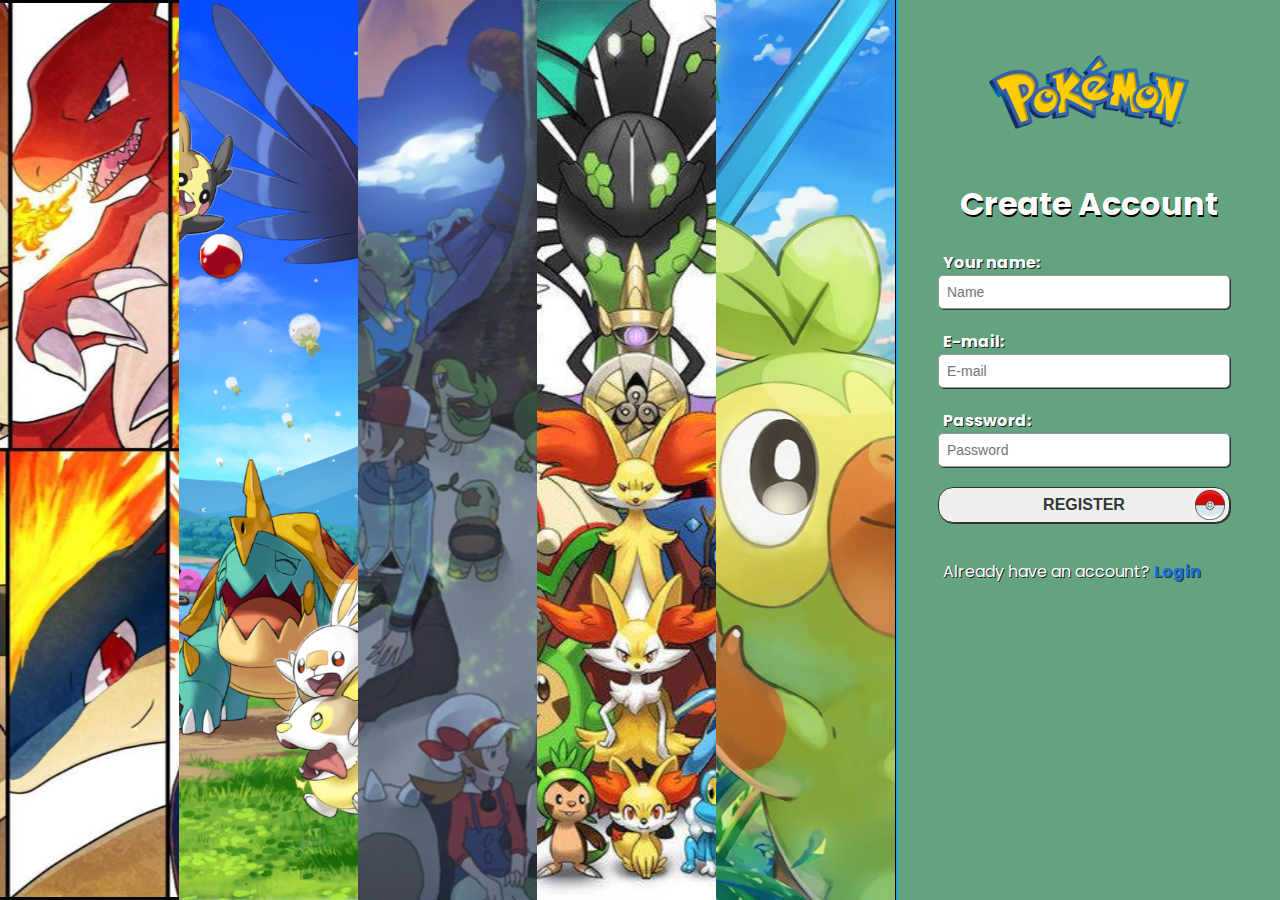
==== commit cdc308d8: "Formulario aceitando validacao" ====
--- a/index.html
+++ b/index.html
@@ -29,18 +29,29 @@
             <img src="./images/logo.png">
             <h1>Login</h1>
 
-            <form name="login" method="GET" action="pokedex.html" class="pokevalidator">
+            <form name="login" method="GET" action="pokedex.html" id="login-form">
                 <label>
                     E-mail:<br>
-                    <input type="text" name="email" placeholder="E-mail" data-rules="required,email">
+                    <input 
+                    type="text" 
+                    name="email" 
+                    placeholder="E-mail" 
+                    data-rules="required,email">
                 </label>
                 <label>
                     Password:<br>
-                    <input type="password" name="password" placeholder="Password" data-rules="required,min=6">
+                    <input 
+                    type="password" 
+                    name="password" 
+                    placeholder="Password" 
+                    data-rules="required,min=6">
                 </label>
                 <label>
                     <div class="input-button btn-login">
-                        <input type="submit" value="Login" style="cursor: pointer;">
+                        <input 
+                        type="submit" 
+                        value="Login"
+                        style="cursor: pointer;">
                         <img src="./images/pokeball.png">
                     </div>
                 </label>
@@ -54,22 +65,37 @@
             <img src="./images/logo.png">
             <h1>Create Account</h1>
 
-            <form name="register" method="" action="" class="pokevalidator">
+            <form name="register" method="GET" action="pokedex.html" id="register-form">
                 <label>
                     Your name:<br>
-                    <input type="text" name="name" placeholder="Name" data-rules="required,min=4">
+                    <input 
+                    type="text" 
+                    name="name" 
+                    placeholder="Name" 
+                    data-rules="required,min=4">
                 </label>
                 <label>
                     E-mail:<br>
-                    <input type="text" name="email" placeholder="E-mail" data-rules="required,email">
+                    <input 
+                    type="text" 
+                    name="email" 
+                    placeholder="E-mail" 
+                    data-rules="required,email">
                 </label>
                 <label>
                     Password:<br>
-                    <input type="password" name="password" placeholder="Password" data-rules="required,min=6">
+                    <input 
+                    type="password" 
+                    name="password" 
+                    placeholder="Password" 
+                    data-rules="required,min=6">
                 </label>
                 <label>
                     <div class="input-button btn-cadastro">
-                        <input type="submit" value="Cadastrar" style="cursor: pointer;">
+                        <input 
+                        type="submit" 
+                        value="register"
+                        style="cursor: pointer;">
                         <img src="./images/pokeball.png">
                     </div>
                 </label>
